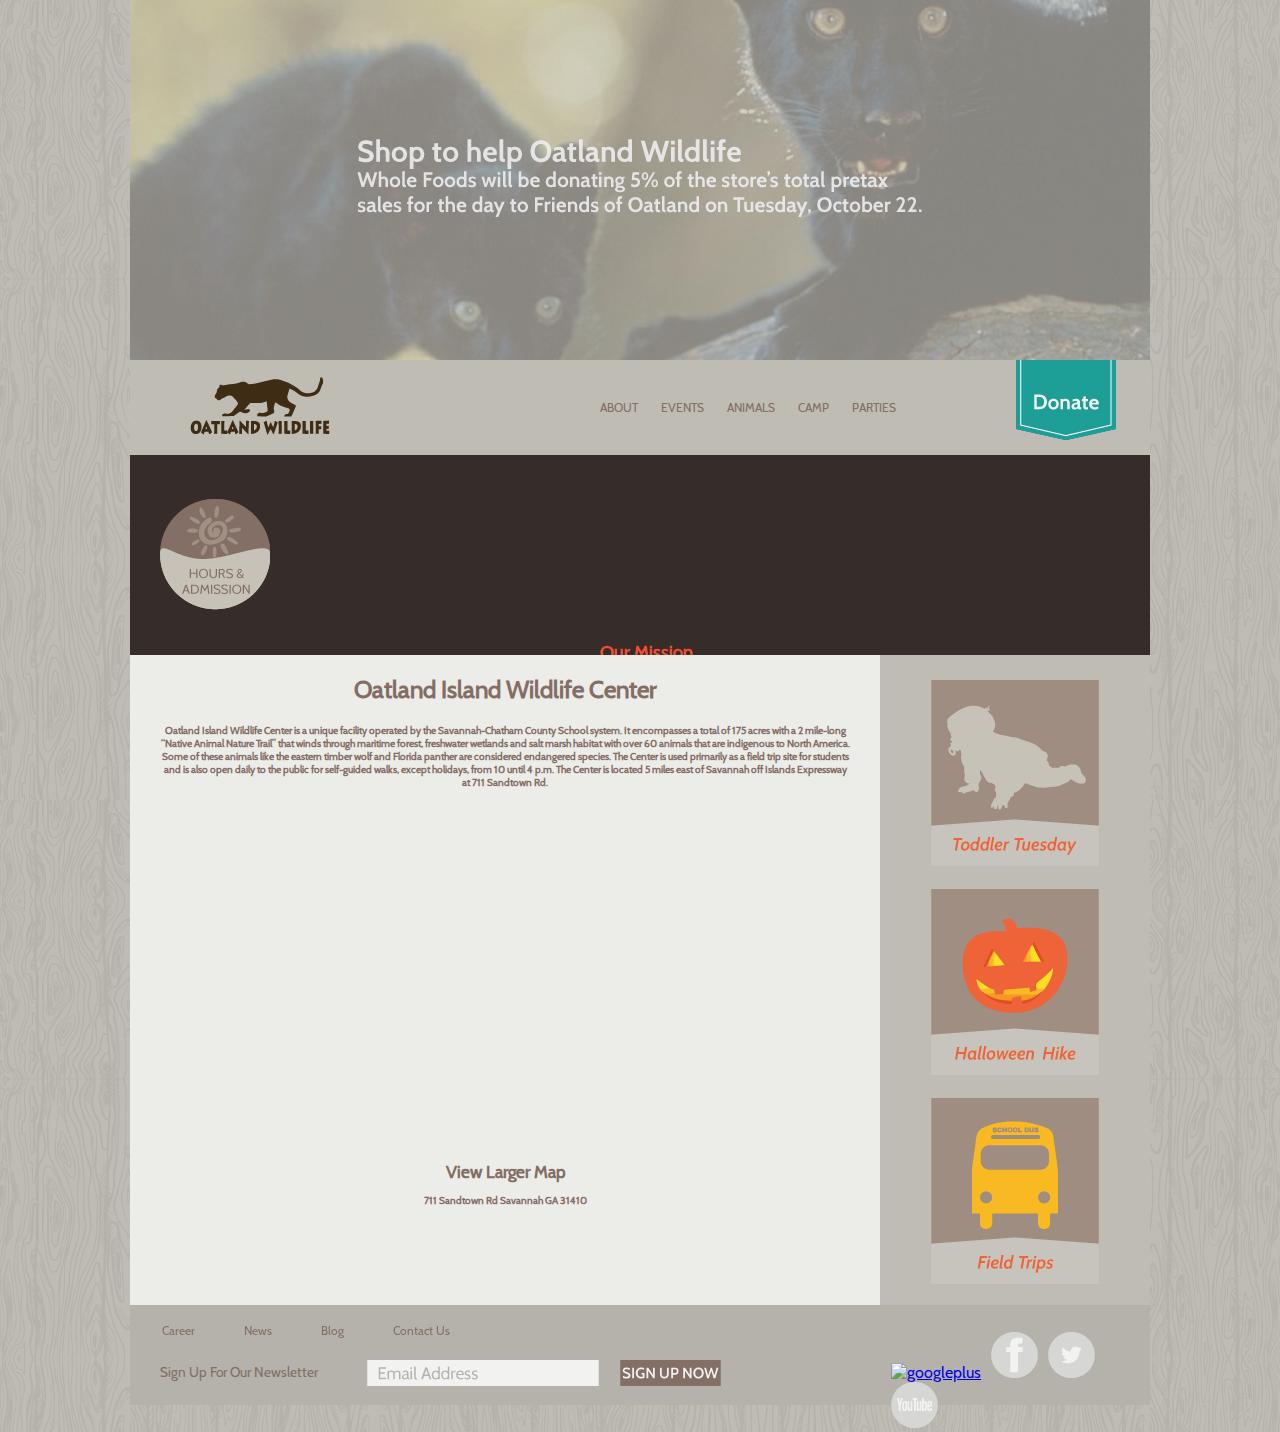
==== about.html @ 4f81ea88 "image transition changes" ====
<!doctype html>
<html>
<head>
<meta charset="UTF-8">
<title>Oatland Wildlife-about</title>
<link href="css/aboutstyle.css" rel="stylesheet" type="text/css">

<style type="text/css">

</style>



<script type="text/javascript">
function MM_swapImgRestore() { //v3.0
  var i,x,a=document.MM_sr; for(i=0;a&&i<a.length&&(x=a[i])&&x.oSrc;i++) x.src=x.oSrc;
}
function MM_preloadImages() { //v3.0
  var d=document; if(d.images){ if(!d.MM_p) d.MM_p=new Array();
    var i,j=d.MM_p.length,a=MM_preloadImages.arguments; for(i=0; i<a.length; i++)
    if (a[i].indexOf("#")!=0){ d.MM_p[j]=new Image; d.MM_p[j++].src=a[i];}}
}

function MM_findObj(n, d) { //v4.01
  var p,i,x;  if(!d) d=document; if((p=n.indexOf("?"))>0&&parent.frames.length) {
    d=parent.frames[n.substring(p+1)].document; n=n.substring(0,p);}
  if(!(x=d[n])&&d.all) x=d.all[n]; for (i=0;!x&&i<d.forms.length;i++) x=d.forms[i][n];
  for(i=0;!x&&d.layers&&i<d.layers.length;i++) x=MM_findObj(n,d.layers[i].document);
  if(!x && d.getElementById) x=d.getElementById(n); return x;
}

function MM_swapImage() { //v3.0
  var i,j=0,x,a=MM_swapImage.arguments; document.MM_sr=new Array; for(i=0;i<(a.length-2);i+=3)
   if ((x=MM_findObj(a[i]))!=null){document.MM_sr[j++]=x; if(!x.oSrc) x.oSrc=x.src; x.src=a[i+2];}
}
</script>
<script type="text/javascript" src="jquery-1.7.2.min copy.js"></script> 

<script type="text/javascript" src="jquery.cycle.all copy.js"></script>
<script>
	$("document").ready(function(){
		$("#slideshow").cycle()
	})
</script>
<style>
	#slideshow {width:1020px; height:360px}
</style>
</head>


<body background="images/woodtexture.png" bgcolor="#bfbcb4" onLoad="MM_preloadImages('images/hours_o.png','images/ourstaff_o.png','images/donateo.png','images/toddlero.png','images/hikeo.png','images/tripso.png','images/signupo.png')">
<div id="container">
<div id="slideshow">
	<img src="images/homeimage.png" width="1020" height="360" alt=""/>
	<img src="images/homeimage1.png" width="1020" height="360" alt=""/>
    <img src="images/wolfslide.png" width="1020" height="360" alt=""/>
    <img src="images/alligatslide.png" width="1020" height="360" alt=""/>
    <img src="images/turtleslide.png" width="1020" height="360" alt=""/>
</div>

<div id="background">
    <div id="logo"> <a href="index.html"><img src="images/logo.png" width="200" height="82" alt="logo"/></a>
    </div>

          <ul id="nav">
            <li><a href="about.html">ABOUT</a></li>
            <li><a href="events.html">EVENTS</a></li>
            <li><a href="animals.html">ANIMALS</a></li>
            <li><a href="camp.html">CAMP</a></li>
            <li><a href="parties.html"> PARTIES</a></li>
          </ul>


    <div id="donate2">
            <a href="donate.html" ><img class="bottom" src="images/donateo.png"/></a>
            <a href="donate.html" ><img class="top" src="images/donate.png"/></a>
    </div>

</div>

<div id="browntexture">
    <div id="hours">
      <a href="hours.html"><img class="bottom" src="images/hours_o.png"/></a>
      <a href="hours.html"><img class="bottom" src="images/hours.png"/></a>
    </div>




  
  <a href="directions.html" onMouseOut="MM_swapImgRestore()" onMouseOver="MM_swapImage('directions','','images/directions_o.png',1)"><img src="images/directions.png" alt="Directions" width="110" height="115" id="directions"></a> 
  
  <a href="staff.html" onMouseOut="MM_swapImgRestore()" onMouseOver="MM_swapImage('ourstaff','','images/ourstaff_o.png',1)"><img src="images/ourstaff.png" alt="Our Staff" width="110" height="115" id="ourstaff"></a>
  
  <div id="ourmission">
<h3>Our Mission</h3>
</div>

<div id="mission">
<p>The mission of the Oatland Island Wildlife Center of Savannah is to provide our guests with memorable experiences to help them make stronger connections to the natural world.</p>
</div>
</div>


<div id="background2">
<h2>Oatland Island Wildlife Center<h2>
<p>Oatland Island Wildlife Center is a unique facility operated by the Savannah-Chatham County School system. It encompasses a total of 175 acres with a 2 mile-long “Native Animal Nature Trail” that winds through maritime forest, freshwater wetlands and salt marsh habitat with over 60 animals that are indigenous to North America. Some of these animals like the eastern timber wolf and Florida panther are considered endangered species. The Center is used primarily as a field trip site for students and is also open daily to the public for self-guided walks, except holidays, from 10 until 4 p.m. The Center is located 5 miles east of Savannah off Islands Expressway at 711 Sandtown Rd. 
</p>

   
<div id="googlemap">
<iframe width="425" height="350" frameborder="0" scrolling="no" marginheight="0" marginwidth="0" src="https://maps.google.com/maps?f=d&amp;source=s_d&amp;saddr=I-16+E&amp;daddr=Oatland+Island+Wildlife+Center+of+Savannah,+711+Sandtown+Road,+Savannah,+GA+31410&amp;hl=en&amp;geocode=FVto6QEdDlQo-w%3BFUMY6QEdMr4r-ykrPlxQbp37iDGeqz05gW5Mpw&amp;aq=0&amp;oq=i-95&amp;sll=32.051153,-80.972672&amp;sspn=0.469078,0.890579&amp;gl=us&amp;mra=dme&amp;mrsp=0&amp;sz=11&amp;ie=UTF8&amp;ll=32.051153,-80.972672&amp;spn=0.469078,0.890579&amp;t=m&amp;output=embed"></iframe><br /><small><a href="https://maps.google.com/maps?f=d&amp;source=embed&amp;saddr=I-16+E&amp;daddr=Oatland+Island+Wildlife+Center+of+Savannah,+711+Sandtown+Road,+Savannah,+GA+31410&amp;hl=en&amp;geocode=FVto6QEdDlQo-w%3BFUMY6QEdMr4r-ykrPlxQbp37iDGeqz05gW5Mpw&amp;aq=0&amp;oq=i-95&amp;sll=32.051153,-80.972672&amp;sspn=0.469078,0.890579&amp;gl=us&amp;mra=dme&amp;mrsp=0&amp;sz=11&amp;ie=UTF8&amp;ll=32.051153,-80.972672&amp;spn=0.469078,0.890579&amp;t=m" style="color:#836E65;text-align:center">View Larger Map</a></small>
</div>
<p>711 Sandtown Rd Savannah GA 31410</p>

</div>




<div id="backgroundside">
<a href="toddler.html" onMouseOut="MM_swapImgRestore()" onMouseOver="MM_swapImage('toddler','','images/toddlero.png',1)"><img src="images/toddler.png" alt="Toddler Tuesday" width="168" height="186" id="toddler"></a><br><br>

<a href="hike.html" onMouseOut="MM_swapImgRestore()" onMouseOver="MM_swapImage('hike','','images/hikeo.png',1)"><img src="images/hike.png" alt="Halloween Hike" width="168" height="186" id="hike"></a> <br><br>

<a href="trips.html" onMouseOut="MM_swapImgRestore()" onMouseOver="MM_swapImage('trip','','images/tripso.png',1)"><img src="images/trips.png" alt="Field Trips" width="168" height="186" id="trip"></a> <br><br>

</div>












<div id="footer">
  
  
  <ul id="footernav">
  <li><a href="career.html">Career</a></li>
  <li><a href="news.html">News</a></li>
  <li><a href="blog.html">Blog</a></li>
  <li><a href="staff.html">Contact Us</a></li>
</ul>

<div id="signup">
	Sign Up For Our Newsletter
</div>

<div id="email"> <a href="newsletter.html"><img src="images/email.png" width="232" height="26" alt=""/></a> 
</div>
  
<a href="#" onMouseOut="MM_swapImgRestore()" onMouseOver="MM_swapImage('signupbtn','','images/signupo.png',1)"><img src="images/signup.png" alt="Sign Up" width="101" height="26" id="signupbtn"></a>

<div id="socialmedia"> 
  <a href="#" onMouseOut="MM_swapImgRestore()" onMouseOver="MM_swapImage('google','','images/googlepluso.png',1)"><img src="images/googleplus.png" alt="googleplus" width="47" height="46" id="google"></a> 
  
  <a href="#" onMouseOut="MM_swapImgRestore()" onMouseOver="MM_swapImage('facebook','','images/facebooko.png',1)"><img src="images/facebook.png" alt="facebook
" width="47" height="46" id="facebook"></a>
  <a href="#" onMouseOut="MM_swapImgRestore()" onMouseOver="MM_swapImage('twitter','','images/twittero.png',1)"><img src="images/twitter.png" alt="twitter
" width="47" height="46" id="twitter"></a> 



  <a href="#" onMouseOut="MM_swapImgRestore()" onMouseOver="MM_swapImage('youtube','','images/youtubeo.png',1)"><img src="images/youtube.png" alt="youtube" width="47" height="46" id="youtube"></a>
</div>
</div>

</div>








</body>
</html>
---- css/aboutstyle.css ----
@charset "UTF-8";
#container {
	height:1405px;
	width:100%;
	margin-right: auto;
	margin-left: auto;
	position: relative;	
}


@font-face {
	font-family: "Cabin-Regular copy"; src:url(../fonts/Cabin-Regular%20copy.otf);
}


html{
	margin:auto;
	width:1020px;
}

body {
	font-family:Cabin-Regular copy;
	vertical-align:middle;
	margin:0px auto;	
}



div{
	font-family: Cabin-Regular copy;
	margin: 0px auto;
}


#homeimage {
	position: absolute;
	margin-top: 0px;
	margin-left:0px;
	height: 360px;
	width: 100%;
}

#slideshow{
	float: left;
	position: fixed;
	padding: 0;
}

#background {
	width:1020px;
	height:95px;
	margin-top:360px;
	position:absolute;
	background-color: #bfbcb4;
	
}

#logo {
	margin-left:30px;
	margin-top:5px;
	position: absolute;
}

ul#nav li a {
	text-decoration: none;
	padding: 5px 0;
	width: 100px;
	transition: color 1s ease;
	-webkit-transition: color 1s ease;
	-moz-transition: color 1s ease;
    -o-transition: color 1s ease;
	color: #836E65;
}

ul#nav {
  margin-left: 410px;
  margin-top: 40px;
  list-style:none;
  width: 395px;
  position:absolute;
  font-size:.75em;
}

ul#nav li {
  display:inline;
  margin-left: 20px;
}

ul#nav a:hover{
	color:#362D2B;
}

#donate2 {	
	position: relative;
	height:81px;
	width:100px;
	margin-left: 886px;
	margin-top:0px;

}
#donate2 img {
	position:absolute;
	left: 0;
  -webkit-transition: opacity .5s ease-in-out;
  -moz-transition: opacity .5s ease-in-out;
  -o-transition: opacity .5s ease-in-out;
  transition: opacity .5s ease-in-out;
}

#donate2 img.top:hover {
  opacity:0;
}


#browntexture {
	background-color: #362D2B;
	/* [disabled]background-repeat: no-repeat; */
	height: 200px;
	width: 1020px;
	margin-top: 455px;
	position: absolute;
}


#hours {
	position: relative;
	height:115px;
	width:115px;
	margin-top:42px;
	margin-left:30px;
}
#hours img {
	position: absolute;
	left: 0;
	-webkit-transition: opacity .5s ease-in-out;
    -moz-transition: opacity .5s ease-in-out;
    -o-transition: opacity .5s ease-in-out;
    transition: opacity .5s ease-in-out;
}

#hours img.top:hover{
	opacity: 0;
}

#directions {
	height:115px;
	width:115px;
	margin-top:42px;
	margin-left:160px;
	position:absolute;
}

#ourstaff {
	height:115px;
	width:115px;
	margin-top:42px;
	margin-left:290px;
	position:absolute;
}

#ourmission {
	height:20px;
	width:140px;
	margin-top:10px;
	margin-left:470px;
	position:absolute;
	color:#EF4C30;
	font-size:1em;
}

#mission {
	height: auto;
	width:520px;
	margin-top:45px;
	margin-left:470px;
	position:absolute;
	color:#C6C2B7;
	font-size:1em;
}


#background2 {
	height:750px;
	width:750px;
	margin-top:655px;
	position:absolute;
	background-color:#ECECE9;
	color:#836E65;
}
#background2 h2{
	text-align:center;
}


#background2 p{
	text-align:center;
	font-size:.42em;
}

#googlebackground{
	height:350px;
	width:750px;
	margin-top:10px;
	position:absolute;
	background-color:#B4B2AB;
}

#background2 a {
	text-decoration:none;
	color:#EF4C30;
	font-size:.85em;
	text-align:center;
}
#background2 p{
	margin-left:30px;
	margin-right:30px;
}

	

#backgroundside {
	background-color: #bfbcb4;
	height: 725px;
	width: 219px;
	margin-top: 655px;
	margin-left: 750px;
	position: absolute;
	padding-left:51px;
	padding-top:25px;
}


#footer {
	position: absolute;
	margin-top: 1305px;
	height: 100px;
	width:1020px;
	background-color:#B4B2AB;
}

ul#footernav li a {
	text-decoration: none;
	padding: 5px 0;
	width: 100px;
	transition: color 1s ease;
	-webkit-transition: color 1s ease;
	-moz-transition: color 1s ease;
    -o-transition: color 1s ease;
	color: #836E65;
	font-size:.75em;
}

ul#footernav {
  margin-left: -53px;
  margin-top: 15px;
  list-style:none;
  width: 425px;
  position:absolute;
}

ul#footernav li {
  display:inline;
  margin-left: 45px;
}	

ul#footernav a:hover{
	color:#362D2B;
}

#signup {
	 height:20px;
	 width:212px;
	 margin-top:59px;
	 margin-left:30px;
	 position:absolute;
	 color: #836E65;
	 font-size: .85em;
 }
 
 #email {
	 height:26px;
	 width:232px;
	 margin-top:55px;
	 margin-left:237px;
	 position:absolute;
 }
 #signupbtn {
	 height:26px;
	 width:101px;
	 margin-top:55px;
	 margin-left:490px;
	 position:absolute;
 }
 #socialmedia {
	 height:46px;
	 width:230px;
	 margin-top:27px;
	 margin-left:755px;
	 position:absolute;
 }
	
#socialmedia a	 {
	margin-left:6px;
}
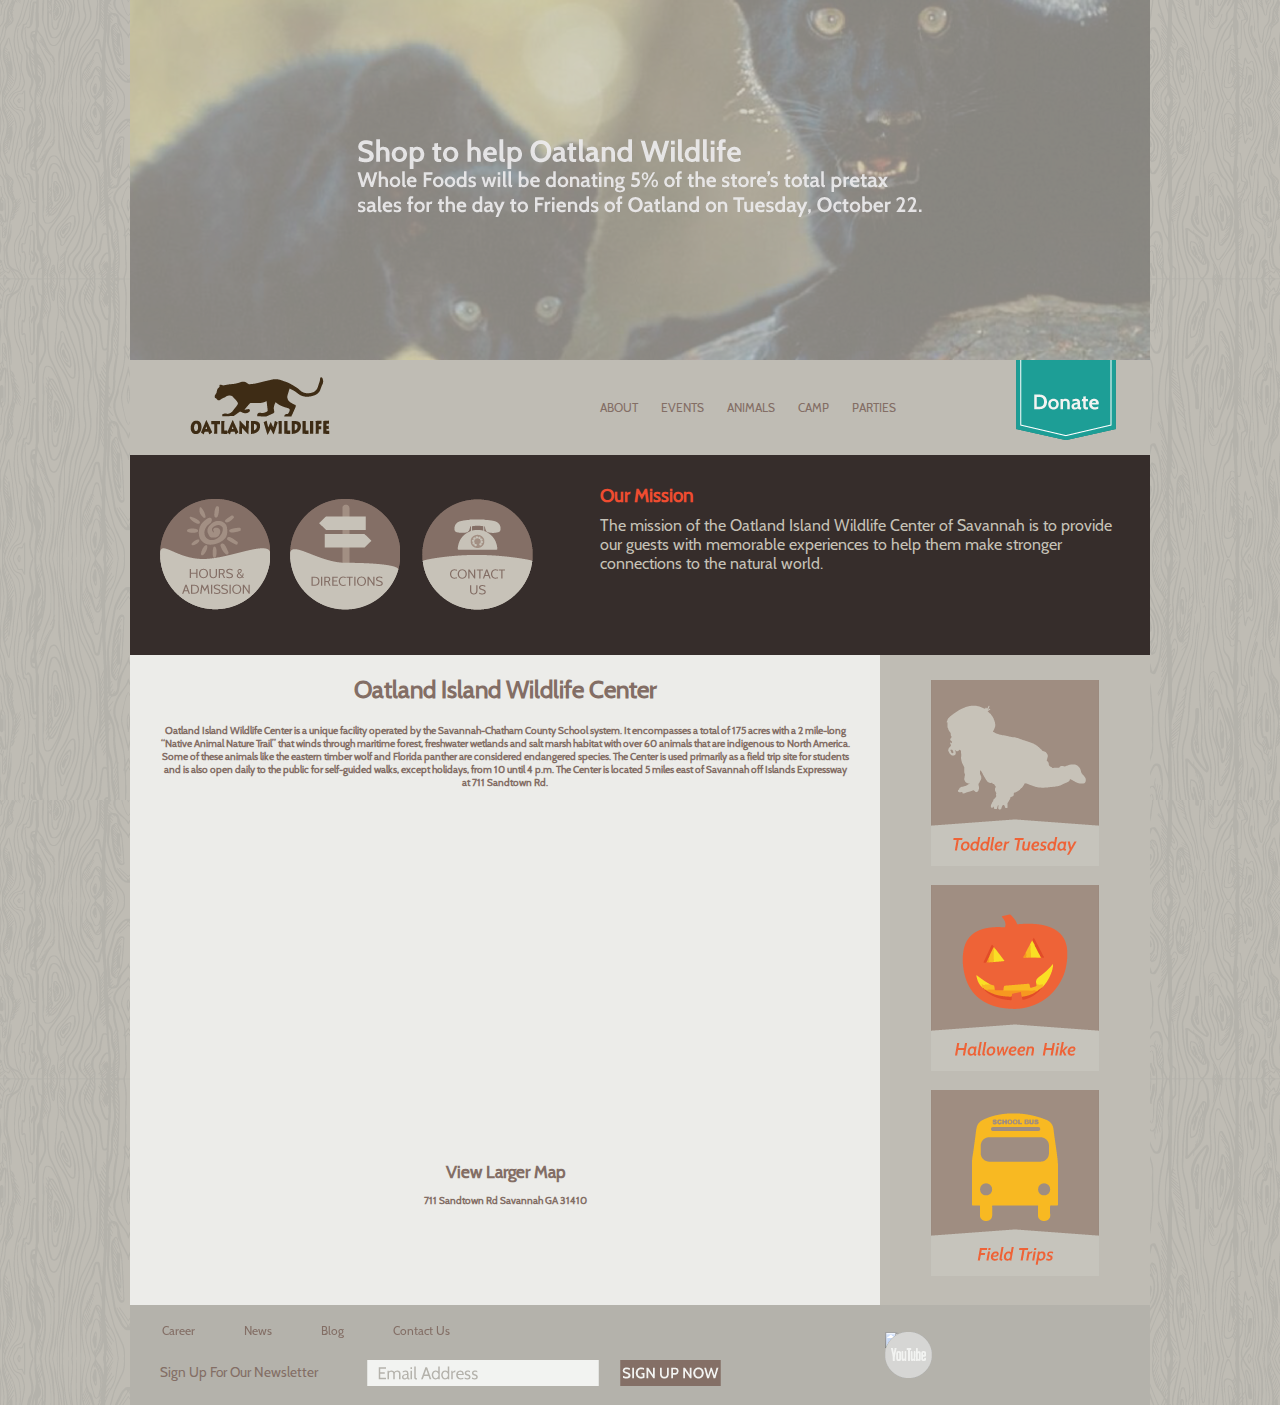
==== commit e91b5c80: "transition changes" ====
--- a/about.html
+++ b/about.html
@@ -81,50 +81,54 @@
 <div id="browntexture">
     <div id="hours">
       <a href="hours.html"><img class="bottom" src="images/hours_o.png"/></a>
-      <a href="hours.html"><img class="bottom" src="images/hours.png"/></a>
+      <a href="hours.html"><img class="top" src="images/hours.png"/></a>
     </div>
-
-
-
-
-  
-  <a href="directions.html" onMouseOut="MM_swapImgRestore()" onMouseOver="MM_swapImage('directions','','images/directions_o.png',1)"><img src="images/directions.png" alt="Directions" width="110" height="115" id="directions"></a> 
-  
-  <a href="staff.html" onMouseOut="MM_swapImgRestore()" onMouseOver="MM_swapImage('ourstaff','','images/ourstaff_o.png',1)"><img src="images/ourstaff.png" alt="Our Staff" width="110" height="115" id="ourstaff"></a>
+  <div id="directions">
+      <a href="directions.html"><img class="bottom" src="images/directions_o.png"/></a>
+      <a href="directions.html"><img class="top" src="images/directions.png"/></a>
+  </div>
+  <div id="ourstaff">
+      <a href="staff.html"><img class="bottom" src="images/ourstaff_o.png"/></a>
+      <a href="staff.html"><img class="top" src="images/ourstaff.png"/></a>
+  </div>
   
   <div id="ourmission">
 <h3>Our Mission</h3>
 </div>
 
-<div id="mission">
-<p>The mission of the Oatland Island Wildlife Center of Savannah is to provide our guests with memorable experiences to help them make stronger connections to the natural world.</p>
+    <div id="mission">
+    <p>The mission of the Oatland Island Wildlife Center of Savannah is to provide our guests with memorable experiences to help them make stronger connections to the natural world.</p>
 </div>
 </div>
 
 
 <div id="background2">
-<h2>Oatland Island Wildlife Center<h2>
-<p>Oatland Island Wildlife Center is a unique facility operated by the Savannah-Chatham County School system. It encompasses a total of 175 acres with a 2 mile-long “Native Animal Nature Trail” that winds through maritime forest, freshwater wetlands and salt marsh habitat with over 60 animals that are indigenous to North America. Some of these animals like the eastern timber wolf and Florida panther are considered endangered species. The Center is used primarily as a field trip site for students and is also open daily to the public for self-guided walks, except holidays, from 10 until 4 p.m. The Center is located 5 miles east of Savannah off Islands Expressway at 711 Sandtown Rd. 
-</p>
+  <h2>Oatland Island Wildlife Center<h2>
+    <p>Oatland Island Wildlife Center is a unique facility operated by the Savannah-Chatham County School system. It encompasses a total of 175 acres with a 2 mile-long “Native Animal Nature Trail” that winds through maritime forest, freshwater wetlands and salt marsh habitat with over 60 animals that are indigenous to North America. Some of these animals like the eastern timber wolf and Florida panther are considered endangered species. The Center is used primarily as a field trip site for students and is also open daily to the public for self-guided walks, except holidays, from 10 until 4 p.m. The Center is located 5 miles east of Savannah off Islands Expressway at 711 Sandtown Rd. 
+    </p>
 
    
-<div id="googlemap">
-<iframe width="425" height="350" frameborder="0" scrolling="no" marginheight="0" marginwidth="0" src="https://maps.google.com/maps?f=d&amp;source=s_d&amp;saddr=I-16+E&amp;daddr=Oatland+Island+Wildlife+Center+of+Savannah,+711+Sandtown+Road,+Savannah,+GA+31410&amp;hl=en&amp;geocode=FVto6QEdDlQo-w%3BFUMY6QEdMr4r-ykrPlxQbp37iDGeqz05gW5Mpw&amp;aq=0&amp;oq=i-95&amp;sll=32.051153,-80.972672&amp;sspn=0.469078,0.890579&amp;gl=us&amp;mra=dme&amp;mrsp=0&amp;sz=11&amp;ie=UTF8&amp;ll=32.051153,-80.972672&amp;spn=0.469078,0.890579&amp;t=m&amp;output=embed"></iframe><br /><small><a href="https://maps.google.com/maps?f=d&amp;source=embed&amp;saddr=I-16+E&amp;daddr=Oatland+Island+Wildlife+Center+of+Savannah,+711+Sandtown+Road,+Savannah,+GA+31410&amp;hl=en&amp;geocode=FVto6QEdDlQo-w%3BFUMY6QEdMr4r-ykrPlxQbp37iDGeqz05gW5Mpw&amp;aq=0&amp;oq=i-95&amp;sll=32.051153,-80.972672&amp;sspn=0.469078,0.890579&amp;gl=us&amp;mra=dme&amp;mrsp=0&amp;sz=11&amp;ie=UTF8&amp;ll=32.051153,-80.972672&amp;spn=0.469078,0.890579&amp;t=m" style="color:#836E65;text-align:center">View Larger Map</a></small>
-</div>
-<p>711 Sandtown Rd Savannah GA 31410</p>
+  <div id="googlemap">
+    <iframe width="425" height="350" frameborder="0" scrolling="no" marginheight="0" marginwidth="0" src="https://maps.google.com/maps?f=d&amp;source=s_d&amp;saddr=I-16+E&amp;daddr=Oatland+Island+Wildlife+Center+of+Savannah,+711+Sandtown+Road,+Savannah,+GA+31410&amp;hl=en&amp;geocode=FVto6QEdDlQo-w%3BFUMY6QEdMr4r-ykrPlxQbp37iDGeqz05gW5Mpw&amp;aq=0&amp;oq=i-95&amp;sll=32.051153,-80.972672&amp;sspn=0.469078,0.890579&amp;gl=us&amp;mra=dme&amp;mrsp=0&amp;sz=11&amp;ie=UTF8&amp;ll=32.051153,-80.972672&amp;spn=0.469078,0.890579&amp;t=m&amp;output=embed"></iframe><br /><small><a href="https://maps.google.com/maps?f=d&amp;source=embed&amp;saddr=I-16+E&amp;daddr=Oatland+Island+Wildlife+Center+of+Savannah,+711+Sandtown+Road,+Savannah,+GA+31410&amp;hl=en&amp;geocode=FVto6QEdDlQo-w%3BFUMY6QEdMr4r-ykrPlxQbp37iDGeqz05gW5Mpw&amp;aq=0&amp;oq=i-95&amp;sll=32.051153,-80.972672&amp;sspn=0.469078,0.890579&amp;gl=us&amp;mra=dme&amp;mrsp=0&amp;sz=11&amp;ie=UTF8&amp;ll=32.051153,-80.972672&amp;spn=0.469078,0.890579&amp;t=m" style="color:#836E65;text-align:center">View Larger Map</a></small>
+  </div>
+    <p>711 Sandtown Rd Savannah GA 31410</p>
 
 </div>
 
 
-
-
 <div id="backgroundside">
-<a href="toddler.html" onMouseOut="MM_swapImgRestore()" onMouseOver="MM_swapImage('toddler','','images/toddlero.png',1)"><img src="images/toddler.png" alt="Toddler Tuesday" width="168" height="186" id="toddler"></a><br><br>
-
-<a href="hike.html" onMouseOut="MM_swapImgRestore()" onMouseOver="MM_swapImage('hike','','images/hikeo.png',1)"><img src="images/hike.png" alt="Halloween Hike" width="168" height="186" id="hike"></a> <br><br>
-
-<a href="trips.html" onMouseOut="MM_swapImgRestore()" onMouseOver="MM_swapImage('trip','','images/tripso.png',1)"><img src="images/trips.png" alt="Field Trips" width="168" height="186" id="trip"></a> <br><br>
-
+  <div id="toddler">
+      <a href="toddler.html"><img class="bottom" src="images/toddlero.png"/></a>
+      <a href="toddler.html"><img class="top" src="images/toddler.png"/></a>
+  </div>
+    <div id="hike">
+      <a href="hike.html"><img class="bottom" src="images/hikeo.png"/></a>
+      <a href="hike.html"><img class="top" src="images/hike.png"/></a>
+  </div>  
+  <div id="trip">
+      <a href="trips.html"><img class="bottom" src="images/tripso.png"/></a>
+      <a href="trips.html"><img class="top" src="images/trips.png"/></a>
+  </div>
 </div>
 
 
@@ -139,35 +143,44 @@
 
 
 <div id="footer">
-  
-  
-  <ul id="footernav">
-  <li><a href="career.html">Career</a></li>
-  <li><a href="news.html">News</a></li>
-  <li><a href="blog.html">Blog</a></li>
-  <li><a href="staff.html">Contact Us</a></li>
-</ul>
+      <ul id="footernav">
+      <li><a href="career.html">Career</a></li>
+      <li><a href="news.html">News</a></li>
+      <li><a href="blog.html">Blog</a></li>
+      <li><a href="staff.html">Contact Us</a></li>
+      </ul>
 
-<div id="signup">
-	Sign Up For Our Newsletter
-</div>
+    <div id="signup">
+    	Sign Up For Our Newsletter
+    </div>
 
-<div id="email"> <a href="newsletter.html"><img src="images/email.png" width="232" height="26" alt=""/></a> 
-</div>
-  
-<a href="#" onMouseOut="MM_swapImgRestore()" onMouseOver="MM_swapImage('signupbtn','','images/signupo.png',1)"><img src="images/signup.png" alt="Sign Up" width="101" height="26" id="signupbtn"></a>
-
-<div id="socialmedia"> 
-  <a href="#" onMouseOut="MM_swapImgRestore()" onMouseOver="MM_swapImage('google','','images/googlepluso.png',1)"><img src="images/googleplus.png" alt="googleplus" width="47" height="46" id="google"></a> 
-  
-  <a href="#" onMouseOut="MM_swapImgRestore()" onMouseOver="MM_swapImage('facebook','','images/facebooko.png',1)"><img src="images/facebook.png" alt="facebook
-" width="47" height="46" id="facebook"></a>
-  <a href="#" onMouseOut="MM_swapImgRestore()" onMouseOver="MM_swapImage('twitter','','images/twittero.png',1)"><img src="images/twitter.png" alt="twitter
-" width="47" height="46" id="twitter"></a> 
+    <div id="email"> 
+      <a href="newsletter.html"><img src="images/email.png" width="232" height="26" alt=""/></a> 
+    </div>
 
 
+        
+    <a href="#" onMouseOut="MM_swapImgRestore()" onMouseOver="MM_swapImage('signupbtn','','images/signupo.png',1)"><img src="images/signup.png" alt="Sign Up" width="101" height="26" id="signupbtn"></a>
 
-  <a href="#" onMouseOut="MM_swapImgRestore()" onMouseOver="MM_swapImage('youtube','','images/youtubeo.png',1)"><img src="images/youtube.png" alt="youtube" width="47" height="46" id="youtube"></a>
+    
+    <div id="socialmedia"> 
+      <div id="google">
+          <a href="https://plus.google.com"><img class="bottom" src="images/googlepluso.png"/></a>
+          <a href="https://plus.google.com"><img class="top" src="images/googleplus.png"/></a>
+      </div>
+      <div id="facebook">
+          <a href="https://facebook.com"><img class="bottom" src="images/facebooko.png"/></a>
+          <a href="https://facebook.com"><img class="top" src="images/facebook.png"/></a>
+      </div>
+      <div id="twitter">
+          <a href="https://twitter.com"><img class="bottom" src="images/twittero.png"/></a>
+          <a href="https://twitter.com"><img class="top" src="images/twitter.png"/></a>
+      </div>
+      <div id="youtube">
+          <a href="https://youtube.com"><img class="bottom" src="images/youtubeo.png"/></a>
+          <a href="https://youtube.com"><img class="top" src="images/youtube.png"/></a>
+      </div>
+
 </div>
 </div>
 
--- a/css/aboutstyle.css
+++ b/css/aboutstyle.css
@@ -132,36 +132,63 @@
 #hours img {
 	position: absolute;
 	left: 0;
-	-webkit-transition: opacity .5s ease-in-out;
-    -moz-transition: opacity .5s ease-in-out;
-    -o-transition: opacity .5s ease-in-out;
-    transition: opacity .5s ease-in-out;
+	-webkit-transition: opacity 1s ease-in-out;
+    -moz-transition: opacity 1s ease-in-out;
+    -o-transition: opacity 1s ease-in-out;
+    transition: opacity 1s ease-in-out;
 }
 
 #hours img.top:hover{
 	opacity: 0;
 }
+
 
 #directions {
 	height:115px;
 	width:115px;
-	margin-top:42px;
+	margin-top:-115px;
 	margin-left:160px;
-	position:absolute;
-}
+	position:relative;
+}
+
+#directions img {
+	position: absolute;
+	left: 0;
+	-webkit-transition: opacity 1s ease-in-out;
+    -moz-transition: opacity 1s ease-in-out;
+    -o-transition: opacity 1s ease-in-out;
+    transition: opacity 1s ease-in-out;
+}
+
+#directions img.top:hover{
+	opacity: 0;
+}
+
 
 #ourstaff {
 	height:115px;
 	width:115px;
-	margin-top:42px;
+	margin-top:-115px;
 	margin-left:290px;
-	position:absolute;
+	position:relative;
+}
+#ourstaff img {
+	position: absolute;
+	left: 0;
+	-webkit-transition: opacity 1s ease-in-out;
+    -moz-transition: opacity 1s ease-in-out;
+    -o-transition: opacity 1s ease-in-out;
+    transition: opacity 1s ease-in-out;
+}
+
+#ourstaff img.top:hover{
+	opacity: 0;
 }
 
 #ourmission {
 	height:20px;
 	width:140px;
-	margin-top:10px;
+	margin-top:-147px;
 	margin-left:470px;
 	position:absolute;
 	color:#EF4C30;
@@ -171,7 +198,7 @@
 #mission {
 	height: auto;
 	width:520px;
-	margin-top:45px;
+	margin-top:-112px;
 	margin-left:470px;
 	position:absolute;
 	color:#C6C2B7;
@@ -227,6 +254,56 @@
 	position: absolute;
 	padding-left:51px;
 	padding-top:25px;
+}
+
+#toddler {
+	position:relative;
+}
+#toddler img {
+	position: absolute;
+	left: 0;
+	-webkit-transition: opacity 1s ease-in-out;
+    -moz-transition: opacity 1s ease-in-out;
+    -o-transition: opacity 1s ease-in-out;
+    transition: opacity 1s ease-in-out;
+}
+
+#toddler img.top:hover{
+	opacity: 0;
+}
+
+#hike {
+	margin-top: 205px;
+	position:relative;
+}
+#hike img {
+	position: absolute;
+	left: 0;
+	-webkit-transition: opacity 1s ease-in-out;
+    -moz-transition: opacity 1s ease-in-out;
+    -o-transition: opacity 1s ease-in-out;
+    transition: opacity 1s ease-in-out;
+}
+
+#hike img.top:hover{
+	opacity: 0;
+}
+
+#trip {
+	margin-top: 410px;
+	position:relative;
+}
+#trip img {
+	position: absolute;
+	left: 0;
+	-webkit-transition: opacity 1s ease-in-out;
+    -moz-transition: opacity 1s ease-in-out;
+    -o-transition: opacity 1s ease-in-out;
+    transition: opacity 1s ease-in-out;
+}
+
+#trip img.top:hover{
+	opacity: 0;
 }
 
 
@@ -298,9 +375,73 @@
 	 margin-left:755px;
 	 position:absolute;
  }
+
+
+
+#google {
+	position:relative;
+}
+#google img {
+	position: absolute;
+	left: 0;
+	-webkit-transition: opacity 1s ease-in-out;
+    -moz-transition: opacity 1s ease-in-out;
+    -o-transition: opacity 1s ease-in-out;
+    transition: opacity 1s ease-in-out;
+}
+
+#google img.top:hover{
+	opacity: 0;
+}
+
+#facebook {
+	position:relative;
+}
+#facebook img {
+	position: absolute;
+	left: 0;
+	-webkit-transition: opacity 1s ease-in-out;
+    -moz-transition: opacity 1s ease-in-out;
+    -o-transition: opacity 1s ease-in-out;
+    transition: opacity 1s ease-in-out;
+}
+
+#facebook img.top:hover{
+	opacity: 0;
+}
+
+#twitter {
+	position:relative;
+}
+#twitter img {
+	position: absolute;
+	left: 0;
+	-webkit-transition: opacity 1s ease-in-out;
+    -moz-transition: opacity 1s ease-in-out;
+    -o-transition: opacity 1s ease-in-out;
+    transition: opacity 1s ease-in-out;
+}
+
+#twitter img.top:hover{
+	opacity: 0;
+}
+
+#youtube {
+	position:relative;
+}
+#youtube img {
+	position: absolute;
+	left: 0;
+	-webkit-transition: opacity 1s ease-in-out;
+    -moz-transition: opacity 1s ease-in-out;
+    -o-transition: opacity 1s ease-in-out;
+    transition: opacity 1s ease-in-out;
+}
+
+#youtube img.top:hover{
+	opacity: 0;
+}
+
 	
-#socialmedia a	 {
-	margin-left:6px;
-}
  
 
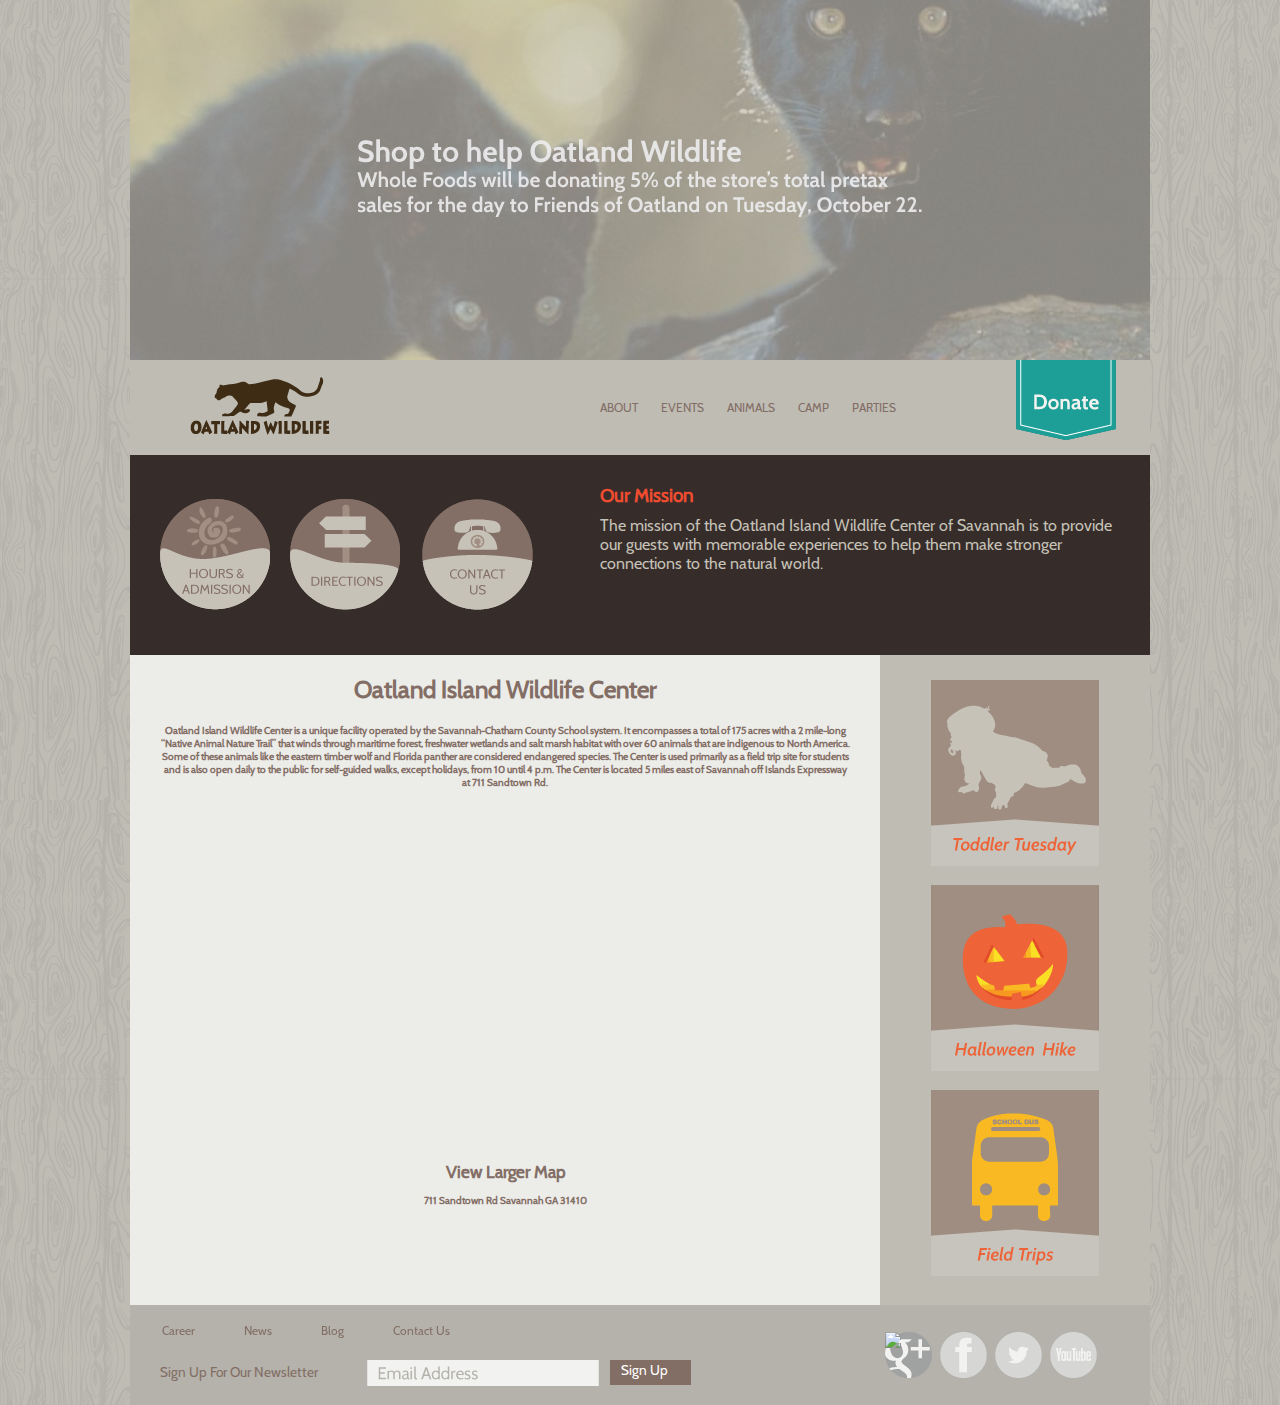
==== commit 0c960013: "transition changes" ====
--- a/about.html
+++ b/about.html
@@ -133,15 +133,6 @@
 
 
 
-
-
-
-
-
-
-
-
-
 <div id="footer">
       <ul id="footernav">
       <li><a href="career.html">Career</a></li>
@@ -158,9 +149,10 @@
       <a href="newsletter.html"><img src="images/email.png" width="232" height="26" alt=""/></a> 
     </div>
 
-
+    <div id="signupbtn">
+      <a href="#"> Sign Up</a>
+    </div>
         
-    <a href="#" onMouseOut="MM_swapImgRestore()" onMouseOver="MM_swapImage('signupbtn','','images/signupo.png',1)"><img src="images/signup.png" alt="Sign Up" width="101" height="26" id="signupbtn"></a>
 
     
     <div id="socialmedia"> 
--- a/css/aboutstyle.css
+++ b/css/aboutstyle.css
@@ -32,13 +32,6 @@
 }
 
 
-#homeimage {
-	position: absolute;
-	margin-top: 0px;
-	margin-left:0px;
-	height: 360px;
-	width: 100%;
-}
 
 #slideshow{
 	float: left;
@@ -132,10 +125,10 @@
 #hours img {
 	position: absolute;
 	left: 0;
-	-webkit-transition: opacity 1s ease-in-out;
-    -moz-transition: opacity 1s ease-in-out;
-    -o-transition: opacity 1s ease-in-out;
-    transition: opacity 1s ease-in-out;
+	-webkit-transition: opacity .5s ease-in-out;
+    -moz-transition: opacity .5s ease-in-out;
+    -o-transition: opacity .5s ease-in-out;
+    transition: opacity .5s ease-in-out;
 }
 
 #hours img.top:hover{
@@ -154,10 +147,10 @@
 #directions img {
 	position: absolute;
 	left: 0;
-	-webkit-transition: opacity 1s ease-in-out;
-    -moz-transition: opacity 1s ease-in-out;
-    -o-transition: opacity 1s ease-in-out;
-    transition: opacity 1s ease-in-out;
+	-webkit-transition: opacity .5s ease-in-out;
+    -moz-transition: opacity .5s ease-in-out;
+    -o-transition: opacity .5s ease-in-out;
+    transition: opacity .5s ease-in-out;
 }
 
 #directions img.top:hover{
@@ -175,10 +168,10 @@
 #ourstaff img {
 	position: absolute;
 	left: 0;
-	-webkit-transition: opacity 1s ease-in-out;
-    -moz-transition: opacity 1s ease-in-out;
-    -o-transition: opacity 1s ease-in-out;
-    transition: opacity 1s ease-in-out;
+	-webkit-transition: opacity .5s ease-in-out;
+    -moz-transition: opacity .5s ease-in-out;
+    -o-transition: opacity .5s ease-in-out;
+    transition: opacity .5s ease-in-out;
 }
 
 #ourstaff img.top:hover{
@@ -262,10 +255,10 @@
 #toddler img {
 	position: absolute;
 	left: 0;
-	-webkit-transition: opacity 1s ease-in-out;
-    -moz-transition: opacity 1s ease-in-out;
-    -o-transition: opacity 1s ease-in-out;
-    transition: opacity 1s ease-in-out;
+	-webkit-transition: opacity .5s ease-in-out;
+    -moz-transition: opacity .5s ease-in-out;
+    -o-transition: opacity .5s ease-in-out;
+    transition: opacity .5s ease-in-out;
 }
 
 #toddler img.top:hover{
@@ -279,10 +272,10 @@
 #hike img {
 	position: absolute;
 	left: 0;
-	-webkit-transition: opacity 1s ease-in-out;
-    -moz-transition: opacity 1s ease-in-out;
-    -o-transition: opacity 1s ease-in-out;
-    transition: opacity 1s ease-in-out;
+	-webkit-transition: opacity .5s ease-in-out;
+    -moz-transition: opacity .5s ease-in-out;
+    -o-transition: opacity .5s ease-in-out;
+    transition: opacity .5s ease-in-out;
 }
 
 #hike img.top:hover{
@@ -296,10 +289,10 @@
 #trip img {
 	position: absolute;
 	left: 0;
-	-webkit-transition: opacity 1s ease-in-out;
-    -moz-transition: opacity 1s ease-in-out;
-    -o-transition: opacity 1s ease-in-out;
-    transition: opacity 1s ease-in-out;
+	-webkit-transition: opacity .5s ease-in-out;
+    -moz-transition: opacity .5s ease-in-out;
+    -o-transition: opacity .5s ease-in-out;
+    transition: opacity .5s ease-in-out;
 }
 
 #trip img.top:hover{
@@ -362,12 +355,30 @@
 	 position:absolute;
  }
  #signupbtn {
-	 height:26px;
-	 width:101px;
-	 margin-top:55px;
-	 margin-left:490px;
+	 height:23px;
+	 width:70px;
+	 top:55px;
+	 left:480px;
 	 position:absolute;
- }
+	 color: #fff;
+	 background-color: #836E65;
+	 font-size: .85em;
+	 padding-left: 11px;
+	 padding-top: 2px;
+
+ }
+
+ #signupbtn a{
+ 	 text-decoration: none;
+ 	 color: #fff;
+ }
+
+ #signupbtn a:hover{
+	color: #B4B2AB;
+ }
+
+
+
  #socialmedia {
 	 height:46px;
 	 width:230px;
@@ -377,17 +388,16 @@
  }
 
 
-
 #google {
 	position:relative;
 }
 #google img {
 	position: absolute;
 	left: 0;
-	-webkit-transition: opacity 1s ease-in-out;
-    -moz-transition: opacity 1s ease-in-out;
-    -o-transition: opacity 1s ease-in-out;
-    transition: opacity 1s ease-in-out;
+	-webkit-transition: opacity .5s ease-in-out;
+    -moz-transition: opacity .5s ease-in-out;
+    -o-transition: opacity .5s ease-in-out;
+    transition: opacity .5s ease-in-out;
 }
 
 #google img.top:hover{
@@ -395,15 +405,16 @@
 }
 
 #facebook {
+	left: 55px;
 	position:relative;
 }
 #facebook img {
 	position: absolute;
 	left: 0;
-	-webkit-transition: opacity 1s ease-in-out;
-    -moz-transition: opacity 1s ease-in-out;
-    -o-transition: opacity 1s ease-in-out;
-    transition: opacity 1s ease-in-out;
+	-webkit-transition: opacity .5s ease-in-out;
+    -moz-transition: opacity .5s ease-in-out;
+    -o-transition: opacity .5s ease-in-out;
+    transition: opacity .5s ease-in-out;
 }
 
 #facebook img.top:hover{
@@ -411,15 +422,16 @@
 }
 
 #twitter {
+	left: 110px;
 	position:relative;
 }
 #twitter img {
 	position: absolute;
 	left: 0;
-	-webkit-transition: opacity 1s ease-in-out;
-    -moz-transition: opacity 1s ease-in-out;
-    -o-transition: opacity 1s ease-in-out;
-    transition: opacity 1s ease-in-out;
+	-webkit-transition: opacity .5s ease-in-out;
+    -moz-transition: opacity .5s ease-in-out;
+    -o-transition: opacity .5s ease-in-out;
+    transition: opacity .5s ease-in-out;
 }
 
 #twitter img.top:hover{
@@ -427,15 +439,16 @@
 }
 
 #youtube {
+	left:165px;
 	position:relative;
 }
 #youtube img {
 	position: absolute;
 	left: 0;
-	-webkit-transition: opacity 1s ease-in-out;
-    -moz-transition: opacity 1s ease-in-out;
-    -o-transition: opacity 1s ease-in-out;
-    transition: opacity 1s ease-in-out;
+	-webkit-transition: opacity .5s ease-in-out;
+    -moz-transition: opacity .5s ease-in-out;
+    -o-transition: opacity .5s ease-in-out;
+    transition: opacity .5s ease-in-out;
 }
 
 #youtube img.top:hover{
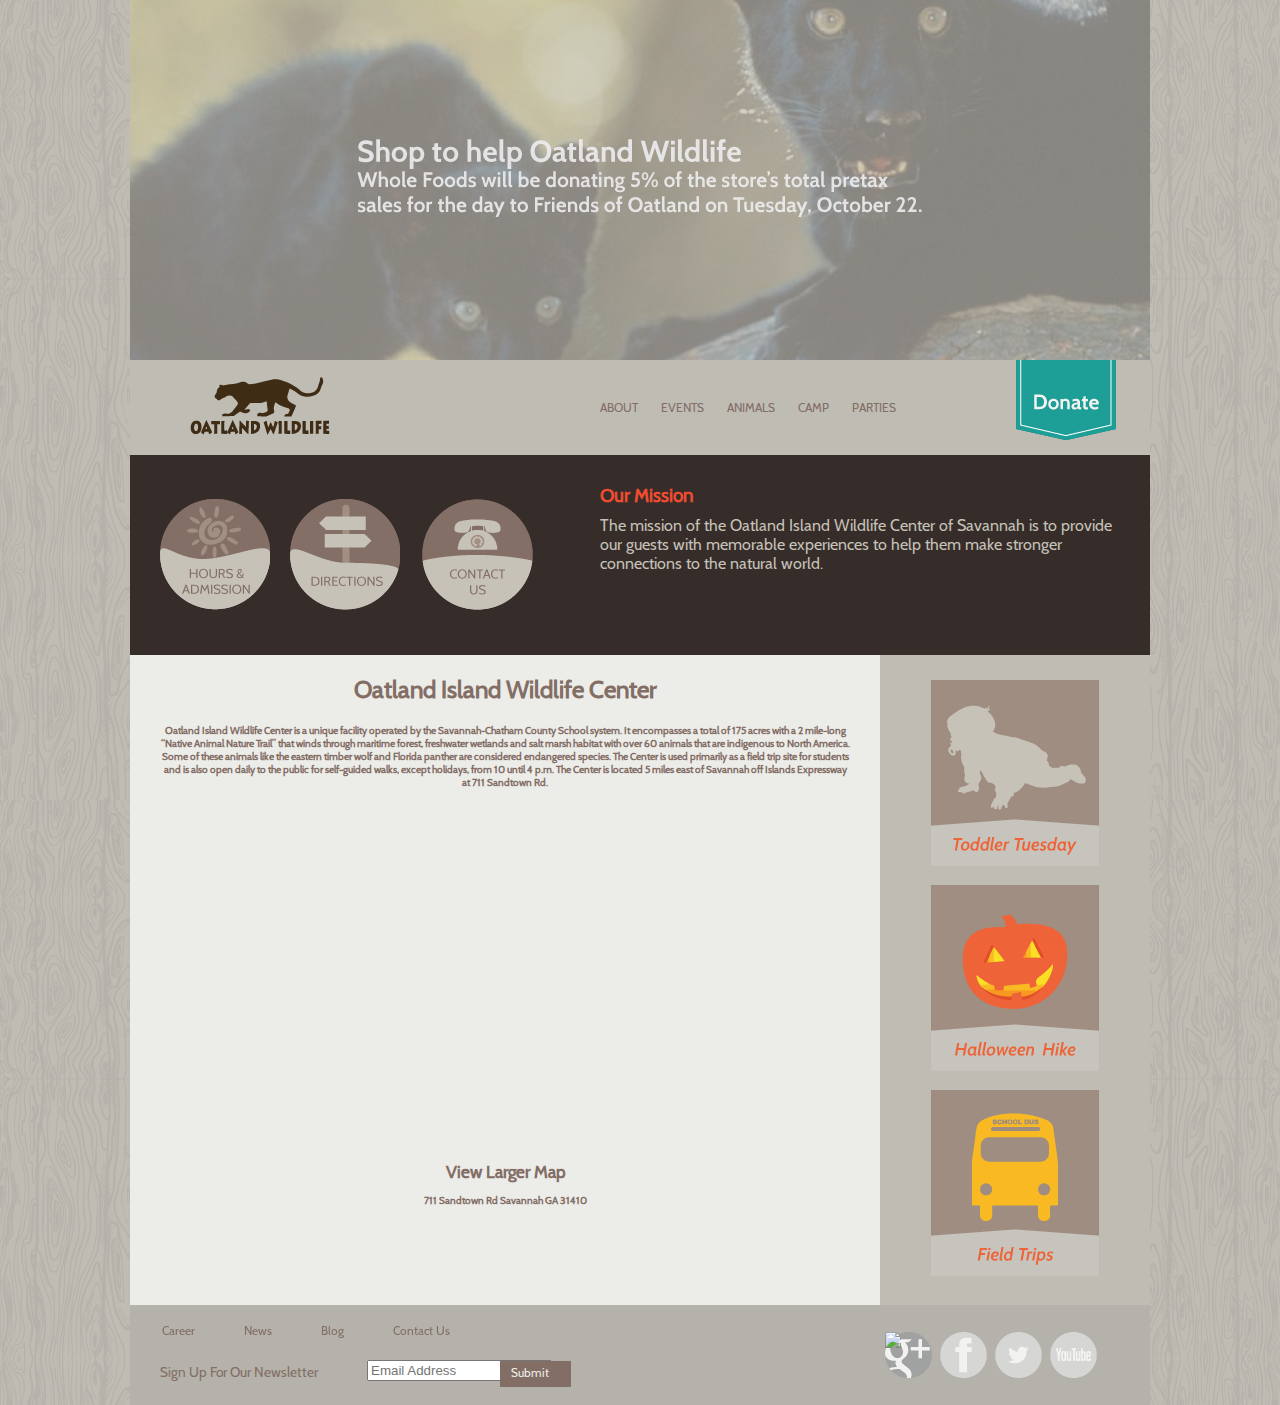
==== commit 5c1e349e: "css and html changes" ====
--- a/about.html
+++ b/about.html
@@ -145,12 +145,12 @@
     	Sign Up For Our Newsletter
     </div>
 
-    <div id="email"> 
-      <a href="newsletter.html"><img src="images/email.png" width="232" height="26" alt=""/></a> 
-    </div>
+   <form id="email">
+    <input type="text" name="email" placeholder="Email Address">
+   </form>  
 
     <div id="signupbtn">
-      <a href="#"> Sign Up</a>
+      <a href="#"> Submit</a>
     </div>
         
 
--- a/css/aboutstyle.css
+++ b/css/aboutstyle.css
@@ -339,14 +339,18 @@
 
 #signup {
 	 height:20px;
-	 width:212px;
-	 margin-top:59px;
-	 margin-left:30px;
+	 width:340px;
+	 top:56px;
+	 left:24px;
 	 position:absolute;
 	 color: #836E65;
 	 font-size: .85em;
+	 padding-left: 6px;
+	 padding-top: 3px;
+	 padding-bottom: 3px;
  }
  
+
  #email {
 	 height:26px;
 	 width:232px;
@@ -355,31 +359,28 @@
 	 position:absolute;
  }
  #signupbtn {
-	 height:23px;
-	 width:70px;
-	 top:55px;
-	 left:480px;
+	 height:22px;
+	 width:60px;
+	 top:56px;
+	 left:370px;
 	 position:absolute;
-	 color: #fff;
 	 background-color: #836E65;
-	 font-size: .85em;
+	 font-size: .75em;
 	 padding-left: 11px;
-	 padding-top: 2px;
-
+	 padding-top: 4px;
  }
 
  #signupbtn a{
  	 text-decoration: none;
- 	 color: #fff;
+ 	 color:#ECECE9;
  }
 
  #signupbtn a:hover{
-	color: #B4B2AB;
- }
-
-
-
- #socialmedia {
+	color: #C6C2B7;
+ }
+
+
+#socialmedia {
 	 height:46px;
 	 width:230px;
 	 margin-top:27px;
@@ -387,7 +388,6 @@
 	 position:absolute;
  }
 
-
 #google {
 	position:relative;
 }
@@ -454,7 +454,3 @@
 #youtube img.top:hover{
 	opacity: 0;
 }
-
-	
- 
-
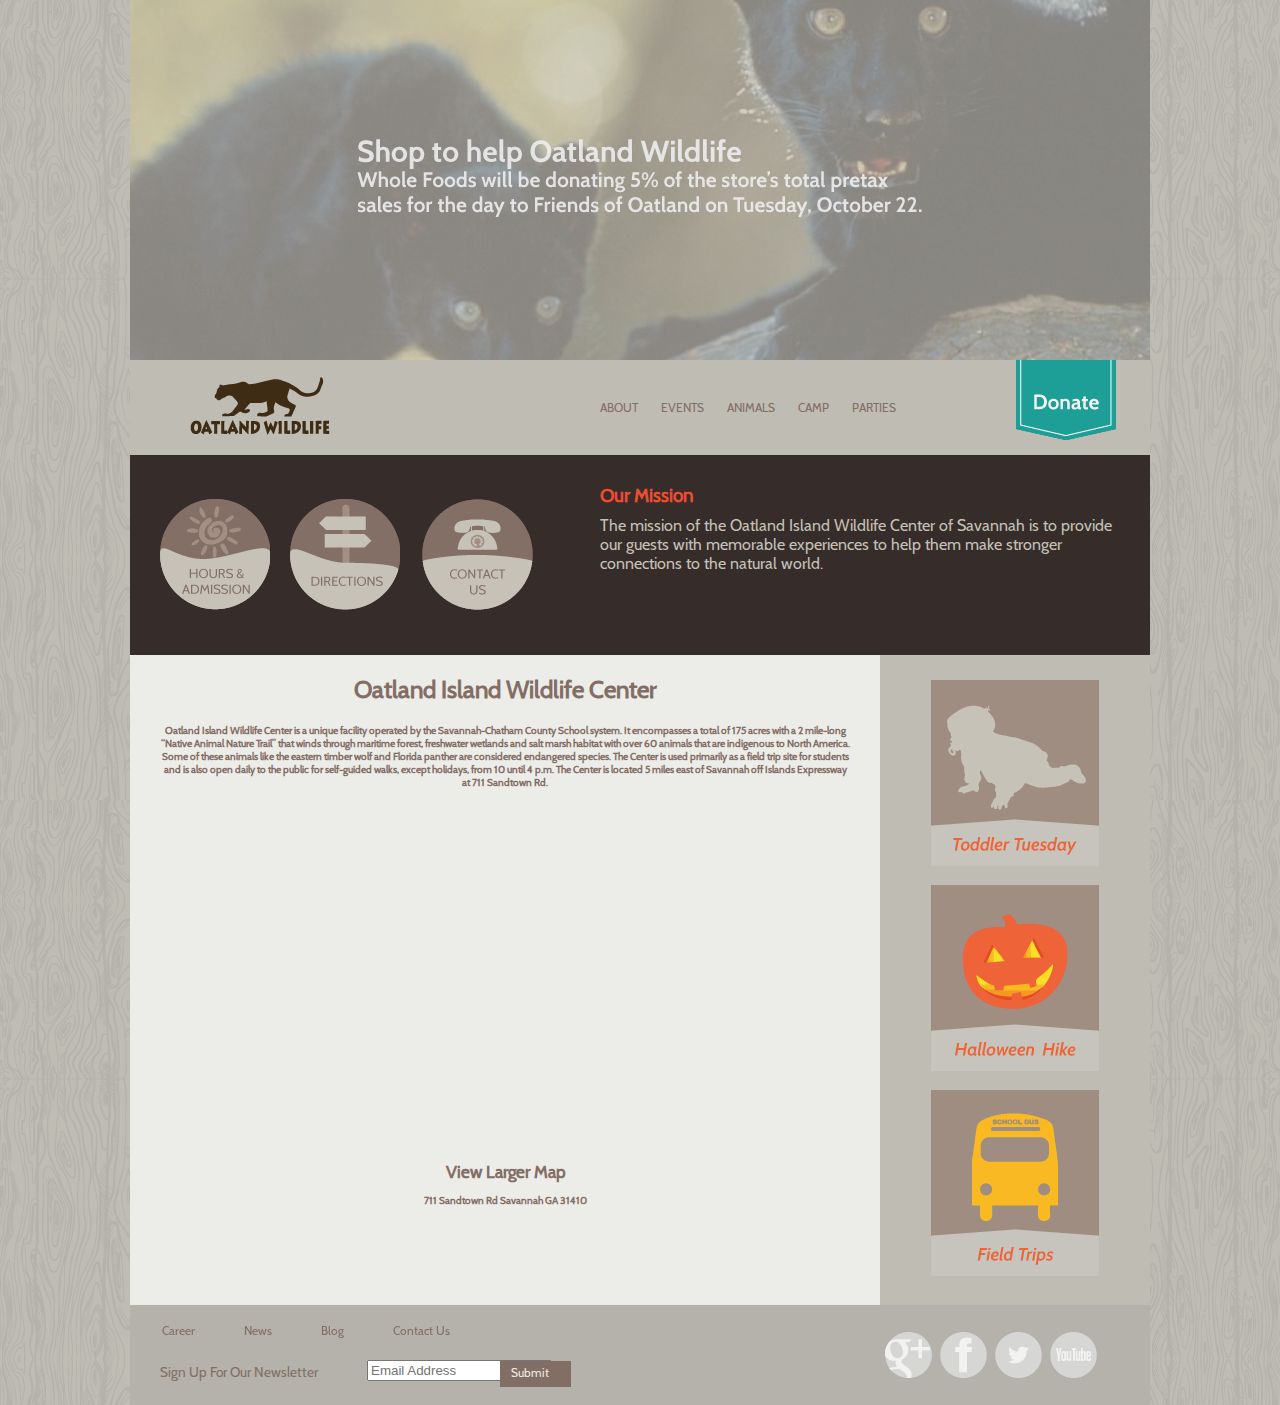
==== commit b6c1db58: "GOOGLEPLUS IMG" ====
--- a/about.html
+++ b/about.html
@@ -158,7 +158,7 @@
     <div id="socialmedia"> 
       <div id="google">
           <a href="https://plus.google.com"><img class="bottom" src="images/googlepluso.png"/></a>
-          <a href="https://plus.google.com"><img class="top" src="images/googleplus.png"/></a>
+          <a href="https://plus.google.com"><img class="top" src="images/GOOGLEPLUS.png"/></a>
       </div>
       <div id="facebook">
           <a href="https://facebook.com"><img class="bottom" src="images/facebooko.png"/></a>
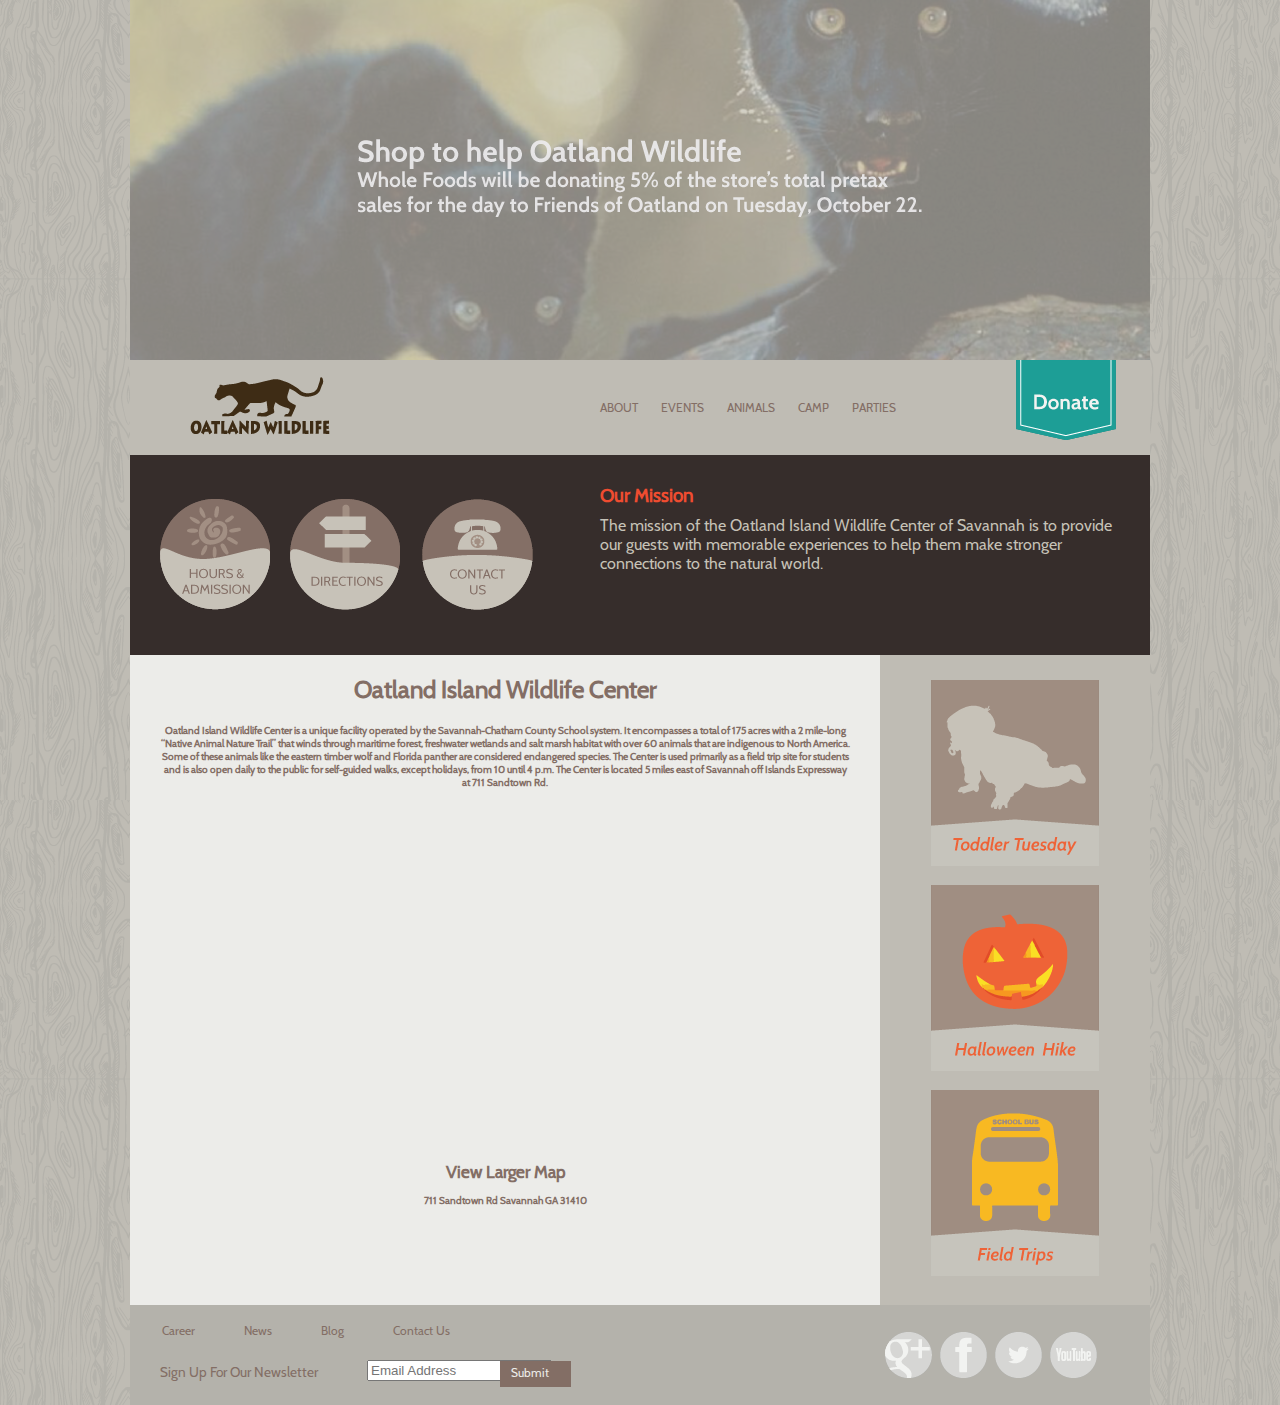
==== commit f2fd5776: "removed unnecessary script and changed slider position to absolute" ====
--- a/about.html
+++ b/about.html
@@ -10,30 +10,6 @@
 </style>
 
 
-
-<script type="text/javascript">
-function MM_swapImgRestore() { //v3.0
-  var i,x,a=document.MM_sr; for(i=0;a&&i<a.length&&(x=a[i])&&x.oSrc;i++) x.src=x.oSrc;
-}
-function MM_preloadImages() { //v3.0
-  var d=document; if(d.images){ if(!d.MM_p) d.MM_p=new Array();
-    var i,j=d.MM_p.length,a=MM_preloadImages.arguments; for(i=0; i<a.length; i++)
-    if (a[i].indexOf("#")!=0){ d.MM_p[j]=new Image; d.MM_p[j++].src=a[i];}}
-}
-
-function MM_findObj(n, d) { //v4.01
-  var p,i,x;  if(!d) d=document; if((p=n.indexOf("?"))>0&&parent.frames.length) {
-    d=parent.frames[n.substring(p+1)].document; n=n.substring(0,p);}
-  if(!(x=d[n])&&d.all) x=d.all[n]; for (i=0;!x&&i<d.forms.length;i++) x=d.forms[i][n];
-  for(i=0;!x&&d.layers&&i<d.layers.length;i++) x=MM_findObj(n,d.layers[i].document);
-  if(!x && d.getElementById) x=d.getElementById(n); return x;
-}
-
-function MM_swapImage() { //v3.0
-  var i,j=0,x,a=MM_swapImage.arguments; document.MM_sr=new Array; for(i=0;i<(a.length-2);i+=3)
-   if ((x=MM_findObj(a[i]))!=null){document.MM_sr[j++]=x; if(!x.oSrc) x.oSrc=x.src; x.src=a[i+2];}
-}
-</script>
 <script type="text/javascript" src="jquery-1.7.2.min copy.js"></script> 
 
 <script type="text/javascript" src="jquery.cycle.all copy.js"></script>
--- a/css/aboutstyle.css
+++ b/css/aboutstyle.css
@@ -35,7 +35,7 @@
 
 #slideshow{
 	float: left;
-	position: fixed;
+	position: absolute;
 	padding: 0;
 }
 
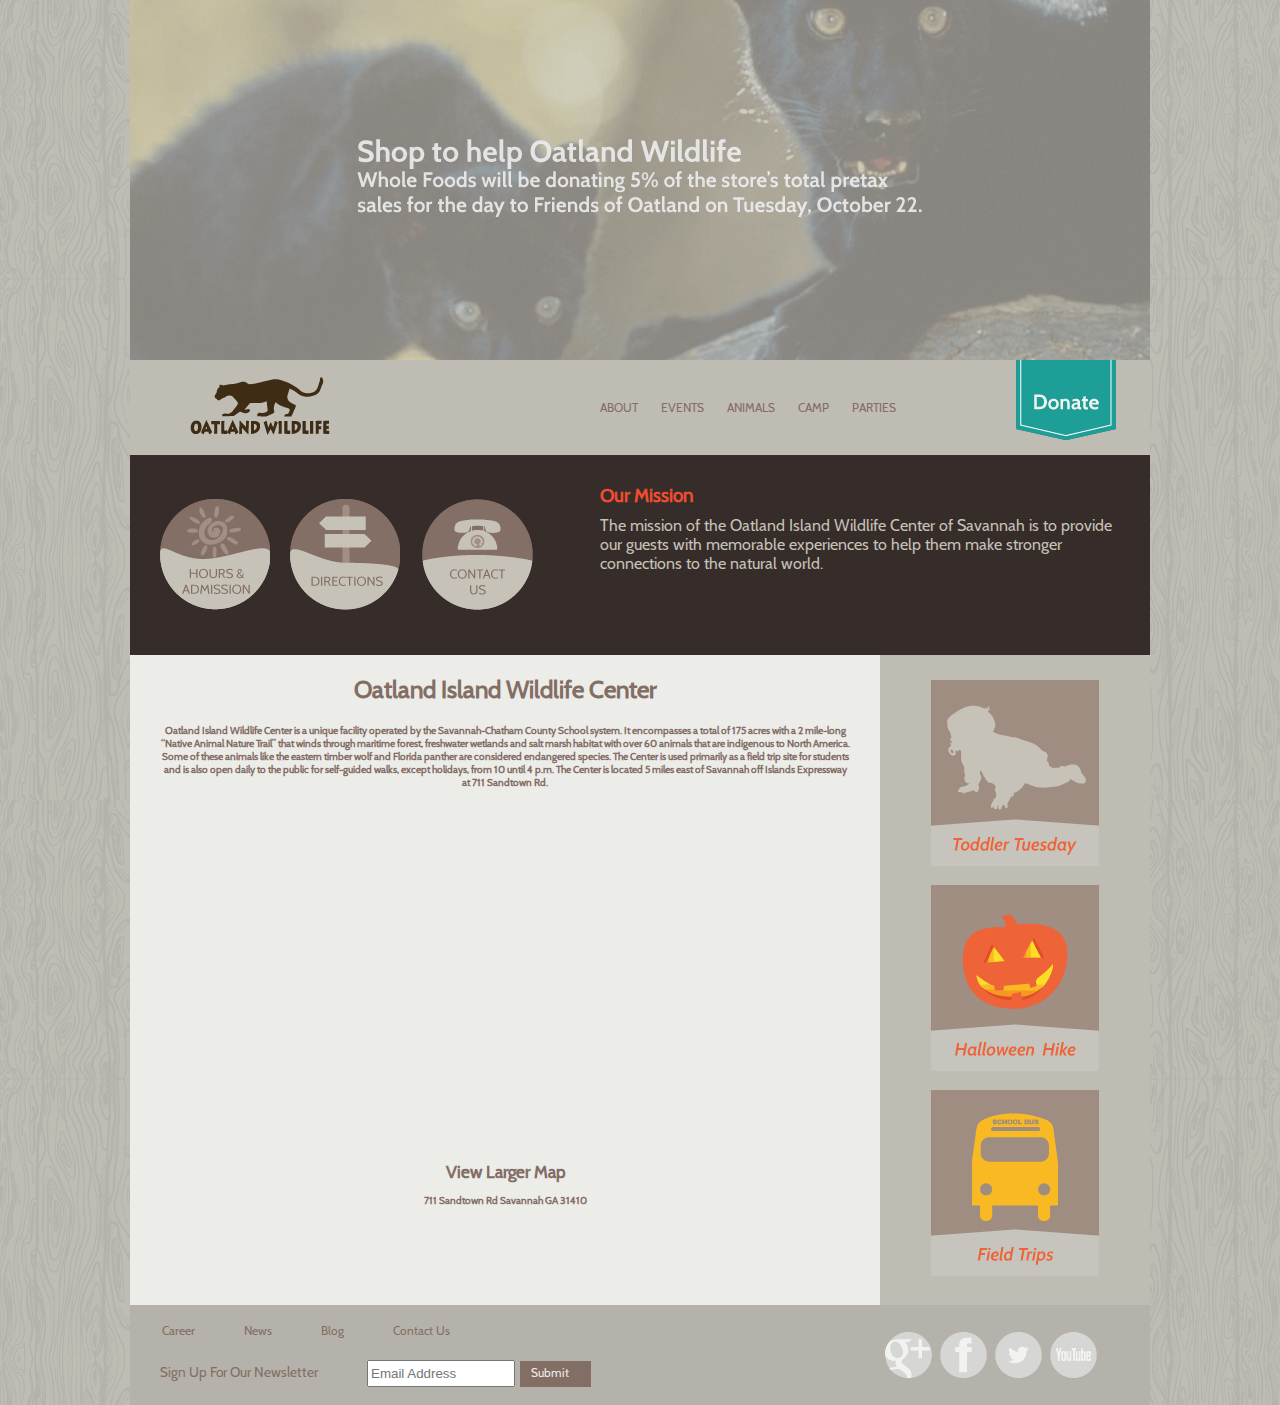
==== commit 1a79d559: "broken links updated" ====
--- a/about.html
+++ b/about.html
@@ -1,165 +1,165 @@
-<!doctype html>
-<html>
-<head>
-<meta charset="UTF-8">
-<title>Oatland Wildlife-about</title>
-<link href="css/aboutstyle.css" rel="stylesheet" type="text/css">
-
-<style type="text/css">
-
-</style>
-
-
-<script type="text/javascript" src="jquery-1.7.2.min copy.js"></script> 
-
-<script type="text/javascript" src="jquery.cycle.all copy.js"></script>
-<script>
-	$("document").ready(function(){
-		$("#slideshow").cycle()
-	})
-</script>
-<style>
-	#slideshow {width:1020px; height:360px}
-</style>
-</head>
-
-
-<body background="images/woodtexture.png" bgcolor="#bfbcb4" onLoad="MM_preloadImages('images/hours_o.png','images/ourstaff_o.png','images/donateo.png','images/toddlero.png','images/hikeo.png','images/tripso.png','images/signupo.png')">
-<div id="container">
-<div id="slideshow">
-	<img src="images/homeimage.png" width="1020" height="360" alt=""/>
-	<img src="images/homeimage1.png" width="1020" height="360" alt=""/>
-    <img src="images/wolfslide.png" width="1020" height="360" alt=""/>
-    <img src="images/alligatslide.png" width="1020" height="360" alt=""/>
-    <img src="images/turtleslide.png" width="1020" height="360" alt=""/>
-</div>
-
-<div id="background">
-    <div id="logo"> <a href="index.html"><img src="images/logo.png" width="200" height="82" alt="logo"/></a>
-    </div>
-
-          <ul id="nav">
-            <li><a href="about.html">ABOUT</a></li>
-            <li><a href="events.html">EVENTS</a></li>
-            <li><a href="animals.html">ANIMALS</a></li>
-            <li><a href="camp.html">CAMP</a></li>
-            <li><a href="parties.html"> PARTIES</a></li>
-          </ul>
-
-
-    <div id="donate2">
-            <a href="donate.html" ><img class="bottom" src="images/donateo.png"/></a>
-            <a href="donate.html" ><img class="top" src="images/donate.png"/></a>
-    </div>
-
-</div>
-
-<div id="browntexture">
-    <div id="hours">
-      <a href="hours.html"><img class="bottom" src="images/hours_o.png"/></a>
-      <a href="hours.html"><img class="top" src="images/hours.png"/></a>
-    </div>
-  <div id="directions">
-      <a href="directions.html"><img class="bottom" src="images/directions_o.png"/></a>
-      <a href="directions.html"><img class="top" src="images/directions.png"/></a>
-  </div>
-  <div id="ourstaff">
-      <a href="staff.html"><img class="bottom" src="images/ourstaff_o.png"/></a>
-      <a href="staff.html"><img class="top" src="images/ourstaff.png"/></a>
-  </div>
-  
-  <div id="ourmission">
-<h3>Our Mission</h3>
-</div>
-
-    <div id="mission">
-    <p>The mission of the Oatland Island Wildlife Center of Savannah is to provide our guests with memorable experiences to help them make stronger connections to the natural world.</p>
-</div>
-</div>
-
-
-<div id="background2">
-  <h2>Oatland Island Wildlife Center<h2>
-    <p>Oatland Island Wildlife Center is a unique facility operated by the Savannah-Chatham County School system. It encompasses a total of 175 acres with a 2 mile-long “Native Animal Nature Trail” that winds through maritime forest, freshwater wetlands and salt marsh habitat with over 60 animals that are indigenous to North America. Some of these animals like the eastern timber wolf and Florida panther are considered endangered species. The Center is used primarily as a field trip site for students and is also open daily to the public for self-guided walks, except holidays, from 10 until 4 p.m. The Center is located 5 miles east of Savannah off Islands Expressway at 711 Sandtown Rd. 
-    </p>
-
-   
-  <div id="googlemap">
-    <iframe width="425" height="350" frameborder="0" scrolling="no" marginheight="0" marginwidth="0" src="https://maps.google.com/maps?f=d&amp;source=s_d&amp;saddr=I-16+E&amp;daddr=Oatland+Island+Wildlife+Center+of+Savannah,+711+Sandtown+Road,+Savannah,+GA+31410&amp;hl=en&amp;geocode=FVto6QEdDlQo-w%3BFUMY6QEdMr4r-ykrPlxQbp37iDGeqz05gW5Mpw&amp;aq=0&amp;oq=i-95&amp;sll=32.051153,-80.972672&amp;sspn=0.469078,0.890579&amp;gl=us&amp;mra=dme&amp;mrsp=0&amp;sz=11&amp;ie=UTF8&amp;ll=32.051153,-80.972672&amp;spn=0.469078,0.890579&amp;t=m&amp;output=embed"></iframe><br /><small><a href="https://maps.google.com/maps?f=d&amp;source=embed&amp;saddr=I-16+E&amp;daddr=Oatland+Island+Wildlife+Center+of+Savannah,+711+Sandtown+Road,+Savannah,+GA+31410&amp;hl=en&amp;geocode=FVto6QEdDlQo-w%3BFUMY6QEdMr4r-ykrPlxQbp37iDGeqz05gW5Mpw&amp;aq=0&amp;oq=i-95&amp;sll=32.051153,-80.972672&amp;sspn=0.469078,0.890579&amp;gl=us&amp;mra=dme&amp;mrsp=0&amp;sz=11&amp;ie=UTF8&amp;ll=32.051153,-80.972672&amp;spn=0.469078,0.890579&amp;t=m" style="color:#836E65;text-align:center">View Larger Map</a></small>
-  </div>
-    <p>711 Sandtown Rd Savannah GA 31410</p>
-
-</div>
-
-
-<div id="backgroundside">
-  <div id="toddler">
-      <a href="toddler.html"><img class="bottom" src="images/toddlero.png"/></a>
-      <a href="toddler.html"><img class="top" src="images/toddler.png"/></a>
-  </div>
-    <div id="hike">
-      <a href="hike.html"><img class="bottom" src="images/hikeo.png"/></a>
-      <a href="hike.html"><img class="top" src="images/hike.png"/></a>
-  </div>  
-  <div id="trip">
-      <a href="trips.html"><img class="bottom" src="images/tripso.png"/></a>
-      <a href="trips.html"><img class="top" src="images/trips.png"/></a>
-  </div>
-</div>
-
-
-
-<div id="footer">
-      <ul id="footernav">
-      <li><a href="career.html">Career</a></li>
-      <li><a href="news.html">News</a></li>
-      <li><a href="blog.html">Blog</a></li>
-      <li><a href="staff.html">Contact Us</a></li>
-      </ul>
-
-    <div id="signup">
-    	Sign Up For Our Newsletter
-    </div>
-
-   <form id="email">
-    <input type="text" name="email" placeholder="Email Address">
-   </form>  
-
-    <div id="signupbtn">
-      <a href="#"> Submit</a>
-    </div>
-        
-
-    
-    <div id="socialmedia"> 
-      <div id="google">
-          <a href="https://plus.google.com"><img class="bottom" src="images/googlepluso.png"/></a>
-          <a href="https://plus.google.com"><img class="top" src="images/GOOGLEPLUS.png"/></a>
-      </div>
-      <div id="facebook">
-          <a href="https://facebook.com"><img class="bottom" src="images/facebooko.png"/></a>
-          <a href="https://facebook.com"><img class="top" src="images/facebook.png"/></a>
-      </div>
-      <div id="twitter">
-          <a href="https://twitter.com"><img class="bottom" src="images/twittero.png"/></a>
-          <a href="https://twitter.com"><img class="top" src="images/twitter.png"/></a>
-      </div>
-      <div id="youtube">
-          <a href="https://youtube.com"><img class="bottom" src="images/youtubeo.png"/></a>
-          <a href="https://youtube.com"><img class="top" src="images/youtube.png"/></a>
-      </div>
-
-</div>
-</div>
-
-</div>
-
-
-
-
-
-
-
-
-</body>
-</html>
+<!doctype html>+<html>+<head>+<meta charset="UTF-8">+<title>Oatland Wildlife-about</title>+<link href="css/aboutstyle.css" rel="stylesheet" type="text/css">++<style type="text/css">++</style>+++<script type="text/javascript" src="jquery-1.7.2.min copy.js"></script> ++<script type="text/javascript" src="jquery.cycle.all copy.js"></script>+<script>+	$("document").ready(function(){+		$("#slideshow").cycle()+	})+</script>+<style>+	#slideshow {width:1020px; height:360px}+</style>+</head>+++<body background="images/woodtexture.png" bgcolor="#bfbcb4" onLoad="MM_preloadImages('images/hours_o.png','images/ourstaff_o.png','images/donateo.png','images/toddlero.png','images/hikeo.png','images/tripso.png','images/signupo.png')">+<div id="container">+<div id="slideshow">+	<img src="images/homeimage.png" width="1020" height="360" alt=""/>+	<img src="images/homeimage1.png" width="1020" height="360" alt=""/>+    <img src="images/wolfslide.png" width="1020" height="360" alt=""/>+    <img src="images/alligatslide.png" width="1020" height="360" alt=""/>+    <img src="images/turtleslide.png" width="1020" height="360" alt=""/>+</div>++<div id="background">+    <div id="logo"> <a href="index.html"><img src="images/logo.png" width="200" height="82" alt="logo"/></a>+    </div>++          <ul id="nav">+            <li><a href="about.html">ABOUT</a></li>+            <li><a href="events.html">EVENTS</a></li>+            <li><a href="animals.html">ANIMALS</a></li>+            <li><a href="animals.html">CAMP</a></li>+            <li><a href="animals.html"> PARTIES</a></li>+          </ul>+++    <div id="donate2">+            <a href="animals.html" ><img class="bottom" src="images/donateo.png"/></a>+            <a href="animals.html" ><img class="top" src="images/donate.png"/></a>+    </div>++</div>++<div id="browntexture">+    <div id="hours">+      <a href="hours.html"><img class="bottom" src="images/hours_o.png"/></a>+      <a href="hours.html"><img class="top" src="images/hours.png"/></a>+    </div>+  <div id="directions">+      <a href="directions.html"><img class="bottom" src="images/directions_o.png"/></a>+      <a href="directions.html"><img class="top" src="images/directions.png"/></a>+  </div>+  <div id="ourstaff">+      <a href="staff.html"><img class="bottom" src="images/ourstaff_o.png"/></a>+      <a href="staff.html"><img class="top" src="images/ourstaff.png"/></a>+  </div>+  +  <div id="ourmission">+<h3>Our Mission</h3>+</div>++    <div id="mission">+    <p>The mission of the Oatland Island Wildlife Center of Savannah is to provide our guests with memorable experiences to help them make stronger connections to the natural world.</p>+</div>+</div>+++<div id="background2">+  <h2>Oatland Island Wildlife Center<h2>+    <p>Oatland Island Wildlife Center is a unique facility operated by the Savannah-Chatham County School system. It encompasses a total of 175 acres with a 2 mile-long “Native Animal Nature Trail” that winds through maritime forest, freshwater wetlands and salt marsh habitat with over 60 animals that are indigenous to North America. Some of these animals like the eastern timber wolf and Florida panther are considered endangered species. The Center is used primarily as a field trip site for students and is also open daily to the public for self-guided walks, except holidays, from 10 until 4 p.m. The Center is located 5 miles east of Savannah off Islands Expressway at 711 Sandtown Rd. +    </p>++   +  <div id="googlemap">+    <iframe width="425" height="350" frameborder="0" scrolling="no" marginheight="0" marginwidth="0" src="https://maps.google.com/maps?f=d&amp;source=s_d&amp;saddr=I-16+E&amp;daddr=Oatland+Island+Wildlife+Center+of+Savannah,+711+Sandtown+Road,+Savannah,+GA+31410&amp;hl=en&amp;geocode=FVto6QEdDlQo-w%3BFUMY6QEdMr4r-ykrPlxQbp37iDGeqz05gW5Mpw&amp;aq=0&amp;oq=i-95&amp;sll=32.051153,-80.972672&amp;sspn=0.469078,0.890579&amp;gl=us&amp;mra=dme&amp;mrsp=0&amp;sz=11&amp;ie=UTF8&amp;ll=32.051153,-80.972672&amp;spn=0.469078,0.890579&amp;t=m&amp;output=embed"></iframe><br /><small><a href="https://maps.google.com/maps?f=d&amp;source=embed&amp;saddr=I-16+E&amp;daddr=Oatland+Island+Wildlife+Center+of+Savannah,+711+Sandtown+Road,+Savannah,+GA+31410&amp;hl=en&amp;geocode=FVto6QEdDlQo-w%3BFUMY6QEdMr4r-ykrPlxQbp37iDGeqz05gW5Mpw&amp;aq=0&amp;oq=i-95&amp;sll=32.051153,-80.972672&amp;sspn=0.469078,0.890579&amp;gl=us&amp;mra=dme&amp;mrsp=0&amp;sz=11&amp;ie=UTF8&amp;ll=32.051153,-80.972672&amp;spn=0.469078,0.890579&amp;t=m" style="color:#836E65;text-align:center">View Larger Map</a></small>+  </div>+    <p>711 Sandtown Rd Savannah GA 31410</p>++</div>+++<div id="backgroundside">+  <div id="toddler">+      <a href="toddler.html"><img class="bottom" src="images/toddlero.png"/></a>+      <a href="toddler.html"><img class="top" src="images/toddler.png"/></a>+  </div>+    <div id="hike">+      <a href="hike.html"><img class="bottom" src="images/hikeo.png"/></a>+      <a href="hike.html"><img class="top" src="images/hike.png"/></a>+  </div>  +  <div id="trip">+      <a href="trips.html"><img class="bottom" src="images/tripso.png"/></a>+      <a href="trips.html"><img class="top" src="images/trips.png"/></a>+  </div>+</div>++++<div id="footer">+      <ul id="footernav">+      <li><a href="animals.html">Career</a></li>+      <li><a href="animals.html">News</a></li>+      <li><a href="animals.html">Blog</a></li>+      <li><a href="staff.html">Contact Us</a></li>+      </ul>++    <div id="signup">+    	Sign Up For Our Newsletter+    </div>++   <form id="email">+    <input type="text" name="email" placeholder="Email Address">+   </form>  ++    <div id="signupbtn">+      <a href="#"> Submit</a>+    </div>+        ++    +    <div id="socialmedia"> +      <div id="google">+          <a href="https://plus.google.com"><img class="bottom" src="images/googlepluso.png"/></a>+          <a href="https://plus.google.com"><img class="top" src="images/GOOGLEPLUS.png"/></a>+      </div>+      <div id="facebook">+          <a href="https://facebook.com"><img class="bottom" src="images/facebooko.png"/></a>+          <a href="https://facebook.com"><img class="top" src="images/facebook.png"/></a>+      </div>+      <div id="twitter">+          <a href="https://twitter.com"><img class="bottom" src="images/twittero.png"/></a>+          <a href="https://twitter.com"><img class="top" src="images/twitter.png"/></a>+      </div>+      <div id="youtube">+          <a href="https://youtube.com"><img class="bottom" src="images/youtubeo.png"/></a>+          <a href="https://youtube.com"><img class="top" src="images/youtube.png"/></a>+      </div>++</div>+</div>++</div>+++++++++</body>+</html>--- a/css/aboutstyle.css
+++ b/css/aboutstyle.css
@@ -351,18 +351,20 @@
  }
  
 
- #email {
-	 height:26px;
-	 width:232px;
+input {
+	 height:21px;
+	 width:140px;
 	 margin-top:55px;
-	 margin-left:237px;
+	 left:237px;
 	 position:absolute;
  }
+
+
  #signupbtn {
 	 height:22px;
 	 width:60px;
 	 top:56px;
-	 left:370px;
+	 left:390px;
 	 position:absolute;
 	 background-color: #836E65;
 	 font-size: .75em;
